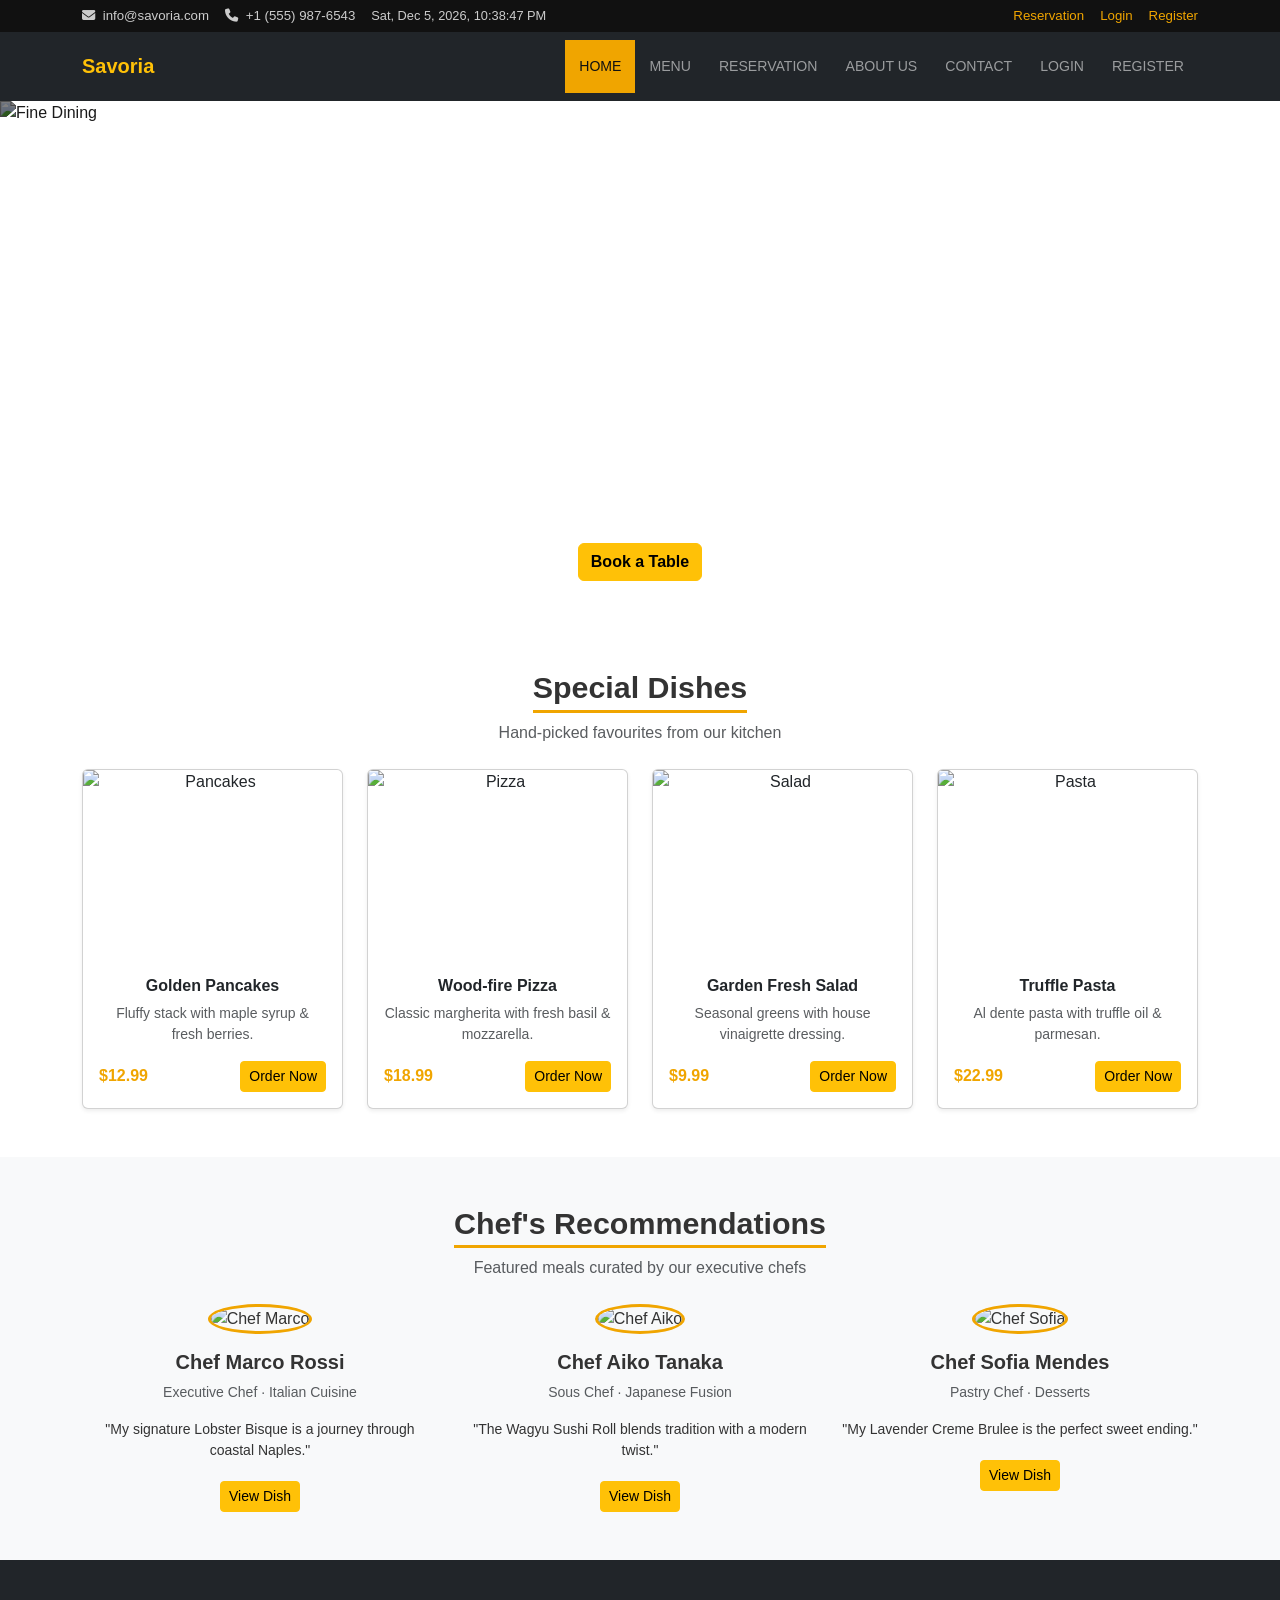
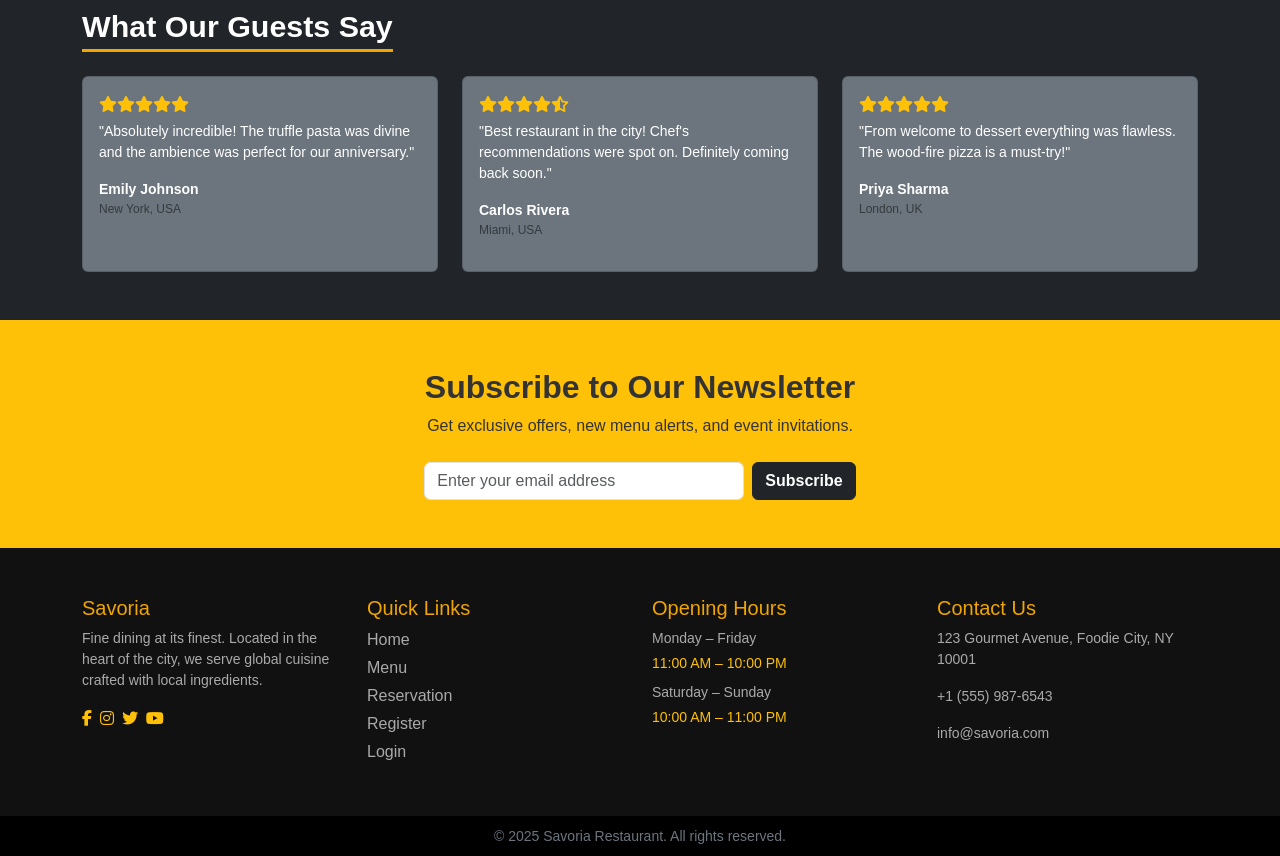
==== index.html @ f1e7884f "first commit" ====
<!DOCTYPE html>
<html lang="en">
<head>
  <meta charset="UTF-8" />
  <meta name="viewport" content="width=device-width, initial-scale=1.0" />
  <title>Savoria Restaurant</title>
  <link rel="stylesheet" href="https://cdn.jsdelivr.net/npm/bootstrap@5.3.3/dist/css/bootstrap.min.css" />
  <link rel="stylesheet" href="https://cdnjs.cloudflare.com/ajax/libs/font-awesome/6.5.0/css/all.min.css" />
  <link rel="stylesheet" href="style.css" />
</head>
<body>

<div class="top-bar">
  <div class="container d-flex justify-content-between flex-wrap align-items-center gap-2">
    <div class="d-flex gap-3">
      <span><i class="fas fa-envelope me-1"></i> info@savoria.com</span>
      <span><i class="fas fa-phone me-1"></i> +1 (555) 987-6543</span>
      <span id="datetime-display"></span>
    </div>
    <div class="d-flex gap-3">
      <a href="reservation.html">Reservation</a>
      <a href="login.html">Login</a>
      <a href="signup.html">Register</a>
    </div>
  </div>
</div>

<nav class="navbar navbar-expand-lg navbar-dark bg-dark sticky-top">
  <div class="container">
    <a class="navbar-brand fw-bold text-warning" href="index.html">Savoria</a>
    <button class="navbar-toggler" type="button" data-bs-toggle="collapse" data-bs-target="#navMenu">
      <span class="navbar-toggler-icon"></span>
    </button>
    <div class="collapse navbar-collapse" id="navMenu">
      <ul class="navbar-nav ms-auto">
        <li class="nav-item"><a class="nav-link active" href="index.html">Home</a></li>
        <li class="nav-item"><a class="nav-link" href="menu.html">Menu</a></li>
        <li class="nav-item"><a class="nav-link" href="reservation.html">Reservation</a></li>
        <li class="nav-item"><a class="nav-link" href="#about">About Us</a></li>
        <li class="nav-item"><a class="nav-link" href="#contact">Contact</a></li>
        <li class="nav-item"><a class="nav-link" href="login.html">Login</a></li>
        <li class="nav-item"><a class="nav-link" href="signup.html">Register</a></li>
      </ul>
    </div>
  </div>
</nav>

<div class="hero-static position-relative">
  <img src="https://images.unsplash.com/photo-1504674900247-0877df9cc836?w=1400&q=80" class="d-block w-100 hero-slide" alt="Fine Dining" />
  <div class="carousel-caption">
    <h1>Experience Fine Dining</h1>
    <p>Crafted with passion, served with love</p>
    <a href="reservation.html" class="btn btn-warning fw-bold mt-2">Book a Table</a>
  </div>
</div>

<section class="py-5">
  <div class="container text-center">
    <h2 class="section-heading mb-2">Special Dishes</h2>
    <p class="text-muted mb-4">Hand-picked favourites from our kitchen</p>
    <div class="row g-4">
      <div class="col-sm-6 col-lg-3">
        <div class="card h-100 shadow-sm">
          <img src="https://images.unsplash.com/photo-1567620905732-2d1ec7ab7445?w=400&q=80" class="card-img-top" alt="Pancakes" />
          <div class="card-body">
            <h6 class="card-title fw-bold">Golden Pancakes</h6>
            <p class="card-text text-muted small">Fluffy stack with maple syrup & fresh berries.</p>
            <div class="d-flex justify-content-between align-items-center">
              <span class="price">$12.99</span>
              <a href="dish-detail.html" class="btn btn-sm btn-warning">Order Now</a>
            </div>
          </div>
        </div>
      </div>
      <div class="col-sm-6 col-lg-3">
        <div class="card h-100 shadow-sm">
          <img src="https://images.unsplash.com/photo-1565299624946-b28f40a0ae38?w=400&q=80" class="card-img-top" alt="Pizza" />
          <div class="card-body">
            <h6 class="card-title fw-bold">Wood-fire Pizza</h6>
            <p class="card-text text-muted small">Classic margherita with fresh basil & mozzarella.</p>
            <div class="d-flex justify-content-between align-items-center">
              <span class="price">$18.99</span>
              <a href="dish-detail.html" class="btn btn-sm btn-warning">Order Now</a>
            </div>
          </div>
        </div>
      </div>
      <div class="col-sm-6 col-lg-3">
        <div class="card h-100 shadow-sm">
          <img src="https://images.unsplash.com/photo-1540189549336-e6e99c3679fe?w=400&q=80" class="card-img-top" alt="Salad" />
          <div class="card-body">
            <h6 class="card-title fw-bold">Garden Fresh Salad</h6>
            <p class="card-text text-muted small">Seasonal greens with house vinaigrette dressing.</p>
            <div class="d-flex justify-content-between align-items-center">
              <span class="price">$9.99</span>
              <a href="dish-detail.html" class="btn btn-sm btn-warning">Order Now</a>
            </div>
          </div>
        </div>
      </div>
      <div class="col-sm-6 col-lg-3">
        <div class="card h-100 shadow-sm">
          <img src="https://images.unsplash.com/photo-1563379091339-03b21ab4a4f8?w=400&q=80" class="card-img-top" alt="Pasta" />
          <div class="card-body">
            <h6 class="card-title fw-bold">Truffle Pasta</h6>
            <p class="card-text text-muted small">Al dente pasta with truffle oil & parmesan.</p>
            <div class="d-flex justify-content-between align-items-center">
              <span class="price">$22.99</span>
              <a href="dish-detail.html" class="btn btn-sm btn-warning">Order Now</a>
            </div>
          </div>
        </div>
      </div>
    </div>
  </div>
</section>

<section class="py-5 bg-light">
  <div class="container text-center">
    <h2 class="section-heading mb-2">Chef's Recommendations</h2>
    <p class="text-muted mb-4">Featured meals curated by our executive chefs</p>
    <div class="row g-4 justify-content-center">
      <div class="col-md-4">
        <img src="https://images.unsplash.com/photo-1577219491135-ce391730fb2c?w=200&q=80" class="chef-img mb-3" alt="Chef Marco" />
        <h5 class="fw-bold">Chef Marco Rossi</h5>
        <p class="text-muted small">Executive Chef · Italian Cuisine</p>
        <p class="small">"My signature Lobster Bisque is a journey through coastal Naples."</p>
        <a href="dish-detail.html" class="btn btn-sm btn-warning mt-1">View Dish</a>
      </div>
      <div class="col-md-4">
        <img src="https://images.unsplash.com/photo-1565084888279-aca607ecce0c?w=200&q=80" class="chef-img mb-3" alt="Chef Aiko" />
        <h5 class="fw-bold">Chef Aiko Tanaka</h5>
        <p class="text-muted small">Sous Chef · Japanese Fusion</p>
        <p class="small">"The Wagyu Sushi Roll blends tradition with a modern twist."</p>
        <a href="dish-detail.html" class="btn btn-sm btn-warning mt-1">View Dish</a>
      </div>
      <div class="col-md-4">
        <img src="https://images.unsplash.com/photo-1581299894007-aaa50297cf16?w=200&q=80" class="chef-img mb-3" alt="Chef Sofia" />
        <h5 class="fw-bold">Chef Sofia Mendes</h5>
        <p class="text-muted small">Pastry Chef · Desserts</p>
        <p class="small">"My Lavender Creme Brulee is the perfect sweet ending."</p>
        <a href="dish-detail.html" class="btn btn-sm btn-warning mt-1">View Dish</a>
      </div>
    </div>
  </div>
</section>

<section class="py-5 bg-dark text-white">
  <div class="container">
    <h2 class="section-heading mb-4 text-center" style="border-color:#f0a500">What Our Guests Say</h2>
    <div class="row g-4">
      <div class="col-md-4">
        <div class="card bg-secondary text-white h-100">
          <div class="card-body">
            <p class="text-warning mb-1"><i class="fas fa-star"></i><i class="fas fa-star"></i><i class="fas fa-star"></i><i class="fas fa-star"></i><i class="fas fa-star"></i></p>
            <p class="small">"Absolutely incredible! The truffle pasta was divine and the ambience was perfect for our anniversary."</p>
            <p class="fw-bold mb-0 small">Emily Johnson</p>
            <p class="text-muted" style="font-size:0.75rem">New York, USA</p>
          </div>
        </div>
      </div>
      <div class="col-md-4">
        <div class="card bg-secondary text-white h-100">
          <div class="card-body">
            <p class="text-warning mb-1"><i class="fas fa-star"></i><i class="fas fa-star"></i><i class="fas fa-star"></i><i class="fas fa-star"></i><i class="fas fa-star-half-alt"></i></p>
            <p class="small">"Best restaurant in the city! Chef's recommendations were spot on. Definitely coming back soon."</p>
            <p class="fw-bold mb-0 small">Carlos Rivera</p>
            <p class="text-muted" style="font-size:0.75rem">Miami, USA</p>
          </div>
        </div>
      </div>
      <div class="col-md-4">
        <div class="card bg-secondary text-white h-100">
          <div class="card-body">
            <p class="text-warning mb-1"><i class="fas fa-star"></i><i class="fas fa-star"></i><i class="fas fa-star"></i><i class="fas fa-star"></i><i class="fas fa-star"></i></p>
            <p class="small">"From welcome to dessert everything was flawless. The wood-fire pizza is a must-try!"</p>
            <p class="fw-bold mb-0 small">Priya Sharma</p>
            <p class="text-muted" style="font-size:0.75rem">London, UK</p>
          </div>
        </div>
      </div>
    </div>
  </div>
</section>

<section class="py-5 bg-warning">
  <div class="container text-center">
    <h2 class="fw-bold mb-2">Subscribe to Our Newsletter</h2>
    <p class="mb-4">Get exclusive offers, new menu alerts, and event invitations.</p>
    <form id="newsletter-form" class="d-flex justify-content-center flex-wrap gap-2">
      <input type="email" class="form-control" style="max-width:320px" placeholder="Enter your email address" required />
      <button type="submit" class="btn btn-dark fw-bold">Subscribe</button>
    </form>
  </div>
</section>

<footer class="footer-top py-5" id="contact">
  <div class="container">
    <div class="row g-4">
      <div class="col-md-3">
        <h5>Savoria</h5>
        <p class="small">Fine dining at its finest. Located in the heart of the city, we serve global cuisine crafted with local ingredients.</p>
        <div class="d-flex gap-2 mt-2">
          <a href="#" class="text-warning"><i class="fab fa-facebook-f"></i></a>
          <a href="#" class="text-warning"><i class="fab fa-instagram"></i></a>
          <a href="#" class="text-warning"><i class="fab fa-twitter"></i></a>
          <a href="#" class="text-warning"><i class="fab fa-youtube"></i></a>
        </div>
      </div>
      <div class="col-md-3">
        <h5>Quick Links</h5>
        <a href="index.html">Home</a>
        <a href="menu.html">Menu</a>
        <a href="reservation.html">Reservation</a>
        <a href="signup.html">Register</a>
        <a href="login.html">Login</a>
      </div>
      <div class="col-md-3">
        <h5>Opening Hours</h5>
        <p class="small mb-1">Monday – Friday</p>
        <p class="small text-warning mb-2">11:00 AM – 10:00 PM</p>
        <p class="small mb-1">Saturday – Sunday</p>
        <p class="small text-warning">10:00 AM – 11:00 PM</p>
      </div>
      <div class="col-md-3">
        <h5>Contact Us</h5>
        <p class="small">123 Gourmet Avenue, Foodie City, NY 10001</p>
        <p class="small">+1 (555) 987-6543</p>
        <p class="small">info@savoria.com</p>
      </div>
    </div>
  </div>
</footer>

<div class="bg-black text-secondary text-center py-2" id="about">
  <small>&copy; 2025 Savoria Restaurant. All rights reserved.</small>
</div>

<script src="https://cdn.jsdelivr.net/npm/bootstrap@5.3.3/dist/js/bootstrap.bundle.min.js"></script>
<script src="https://code.jquery.com/jquery-3.7.1.min.js"></script>
<script src="script.js"></script>
</body>
</html>
---- style.css ----
:root {
  --primary: #f0a500;
  --dark: #111111;
  --light-bg: #f8f5f0;
}

body {
  font-family: 'Segoe UI', sans-serif;
  color: #333;
}

.top-bar {
  background: #111;
  color: #ccc;
  font-size: 0.83rem;
  padding: 6px 0;
}

.top-bar a {
  color: #f0a500;
  text-decoration: none;
}

.navbar .nav-link {
  text-transform: uppercase;
  font-size: 0.88rem;
  padding: 16px 14px !important;
}

.navbar .nav-link:hover,
.navbar .nav-link.active {
  background: #f0a500;
  color: #111 !important;
}

.hero-slide {
  height: 520px;
  object-fit: cover;
  filter: brightness(0.5);
}

.carousel-caption h1 {
  font-size: 2.6rem;
  font-weight: 700;
}

.section-heading {
  font-size: 1.9rem;
  font-weight: 700;
  border-bottom: 3px solid #f0a500;
  display: inline-block;
  padding-bottom: 4px;
}

.card-img-top {
  height: 190px;
  object-fit: cover;
}

.price {
  color: #f0a500;
  font-weight: 700;
}

.chef-img {
  width: 110px;
  height: 110px;
  border-radius: 50%;
  object-fit: cover;
  border: 3px solid #f0a500;
}

.footer-top {
  background: #111;
  color: #aaa;
}

.footer-top h5 {
  color: #f0a500;
}

.footer-top a {
  color: #aaa;
  display: block;
  text-decoration: none;
  margin-bottom: 4px;
}

.footer-top a:hover {
  color: #f0a500;
}

.page-banner {
  background: #1a1a2e;
  color: #fff;
  padding: 50px 0 35px;
}

.page-banner h2 {
  color: #f0a500;
  font-weight: 700;
}

.zoom-box {
  overflow: hidden;
  border-radius: 8px;
}

.zoom-box img {
  width: 100%;
  transition: transform 0.4s;
  display: block;
}

.zoom-box:hover img {
  transform: scale(1.5);
}

.qty-btn {
  width: 34px;
  height: 34px;
  border: 1px solid #ccc;
  background: #fff;
  border-radius: 4px;
  cursor: pointer;
}

.qty-input {
  width: 46px;
  text-align: center;
  border: 1px solid #ccc;
  border-radius: 4px;
  height: 34px;
}

#datetime-display {
  font-size: 0.8rem;
}

/* ── NAVBAR ── */
.main-navbar {
  background: var(--dark);
  box-shadow: 0 2px 10px rgba(0,0,0,0.4);
}

.main-navbar .navbar-brand {
  color: var(--primary);
  font-size: 1.5rem;
  font-weight: 700;
  letter-spacing: 1px;
}

.main-navbar .navbar-brand:hover {
  color: #fff;
}

/* ── PAGE HERO (breadcrumb banner) ── */
.page-hero {
  background: linear-gradient(135deg, #1a1a2e 0%, #16213e 60%, #0f3460 100%);
  color: #fff;
  padding: 55px 0 38px;
  border-bottom: 3px solid var(--primary);
}

.page-hero h2 {
  color: var(--primary);
  font-weight: 700;
  font-size: 2rem;
}

.page-hero .breadcrumb-item a {
  color: var(--primary);
  text-decoration: none;
}

.page-hero .breadcrumb-item.active,
.page-hero .breadcrumb-item + .breadcrumb-item::before {
  color: #ccc;
}

/* ── GOLD BUTTON ── */
.btn-gold {
  background: var(--primary);
  color: var(--dark);
  font-weight: 700;
  border: 2px solid var(--primary);
  border-radius: 6px;
  transition: background 0.25s, color 0.25s;
}

.btn-gold:hover {
  background: #c98a00;
  border-color: #c98a00;
  color: #fff;
}

/* ── IMAGE ZOOM CONTAINER ── */
.zoom-container {
  overflow: hidden;
  border-radius: 12px;
  border: 2px solid #e5e5e5;
  box-shadow: 0 4px 18px rgba(0,0,0,0.1);
  cursor: zoom-in;
}

.zoom-container img {
  width: 100%;
  height: 360px;
  object-fit: cover;
  display: block;
  transition: transform 0.45s ease;
}

.zoom-container:hover img {
  transform: scale(1.45);
}

/* Thumbnail active border */
.thumb-img {
  border: 2px solid transparent !important;
  transition: border-color 0.2s;
}

.thumb-img:hover {
  border-color: var(--primary) !important;
}

/* ── SECTION TITLE ── */
.section-title {
  font-size: 1.9rem;
  font-weight: 700;
  color: var(--dark);
  position: relative;
  display: inline-block;
  padding-bottom: 8px;
}

.section-title::after {
  content: '';
  position: absolute;
  bottom: 0;
  left: 50%;
  transform: translateX(-50%);
  width: 60px;
  height: 3px;
  background: var(--primary);
  border-radius: 2px;
}

/* ── DISH CARDS (related dishes) ── */
.dish-card {
  border: none;
  border-radius: 12px;
  overflow: hidden;
  box-shadow: 0 3px 14px rgba(0,0,0,0.08);
  transition: transform 0.3s, box-shadow 0.3s;
}

.dish-card:hover {
  transform: translateY(-6px);
  box-shadow: 0 10px 28px rgba(0,0,0,0.14);
}

.dish-card img {
  width: 100%;
  height: 190px;
  object-fit: cover;
}

/* ── NAV TABS (description / nutrition / reviews) ── */
#dishTab .nav-link {
  color: #555;
  font-weight: 600;
  border: none;
  border-bottom: 3px solid transparent;
  border-radius: 0;
  padding: 10px 20px;
}

#dishTab .nav-link.active {
  color: var(--primary);
  border-bottom-color: var(--primary);
  background: transparent;
}

#dishTab .nav-link:hover {
  color: var(--primary);
}

/* ── NUTRITION TABLE ── */
.nutrition-table {
  border-radius: 8px;
  overflow: hidden;
}

.nutrition-table tbody tr:nth-child(even) {
  background: #fdf6e3;
}

/* ── BIG FOOTER ── */
.big-footer {
  background: #111;
  color: #aaa;
}

.big-footer h5 {
  color: var(--primary);
  font-weight: 700;
  margin-bottom: 14px;
}

.big-footer a {
  color: #aaa;
  display: block;
  text-decoration: none;
  margin-bottom: 6px;
  font-size: 0.92rem;
  transition: color 0.2s;
}

.big-footer a:hover {
  color: var(--primary);
}

.big-footer p.small {
  font-size: 0.88rem;
  line-height: 1.7;
}

/* ── FOOTER BOTTOM BAR ── */
.footer-bottom {
  background: #000;
  color: #666;
  padding: 14px 0;
  font-size: 0.85rem;
}

/* ── SOCIAL ICONS ── */
.social-icons a {
  display: inline-flex;
  align-items: center;
  justify-content: center;
  width: 36px;
  height: 36px;
  border-radius: 50%;
  background: #222;
  color: #aaa;
  margin-right: 8px;
  text-decoration: none;
  font-size: 0.9rem;
  transition: background 0.25s, color 0.25s;
}

.social-icons a:hover {
  background: var(--primary);
  color: var(--dark);
}

/* ── RESPONSIVE ── */
@media (max-width: 768px) {
  .hero-slide { height: 280px; }
  .carousel-caption h1 { font-size: 1.6rem; }
  .zoom-container img { height: 260px; }
  .page-hero h2 { font-size: 1.5rem; }
}
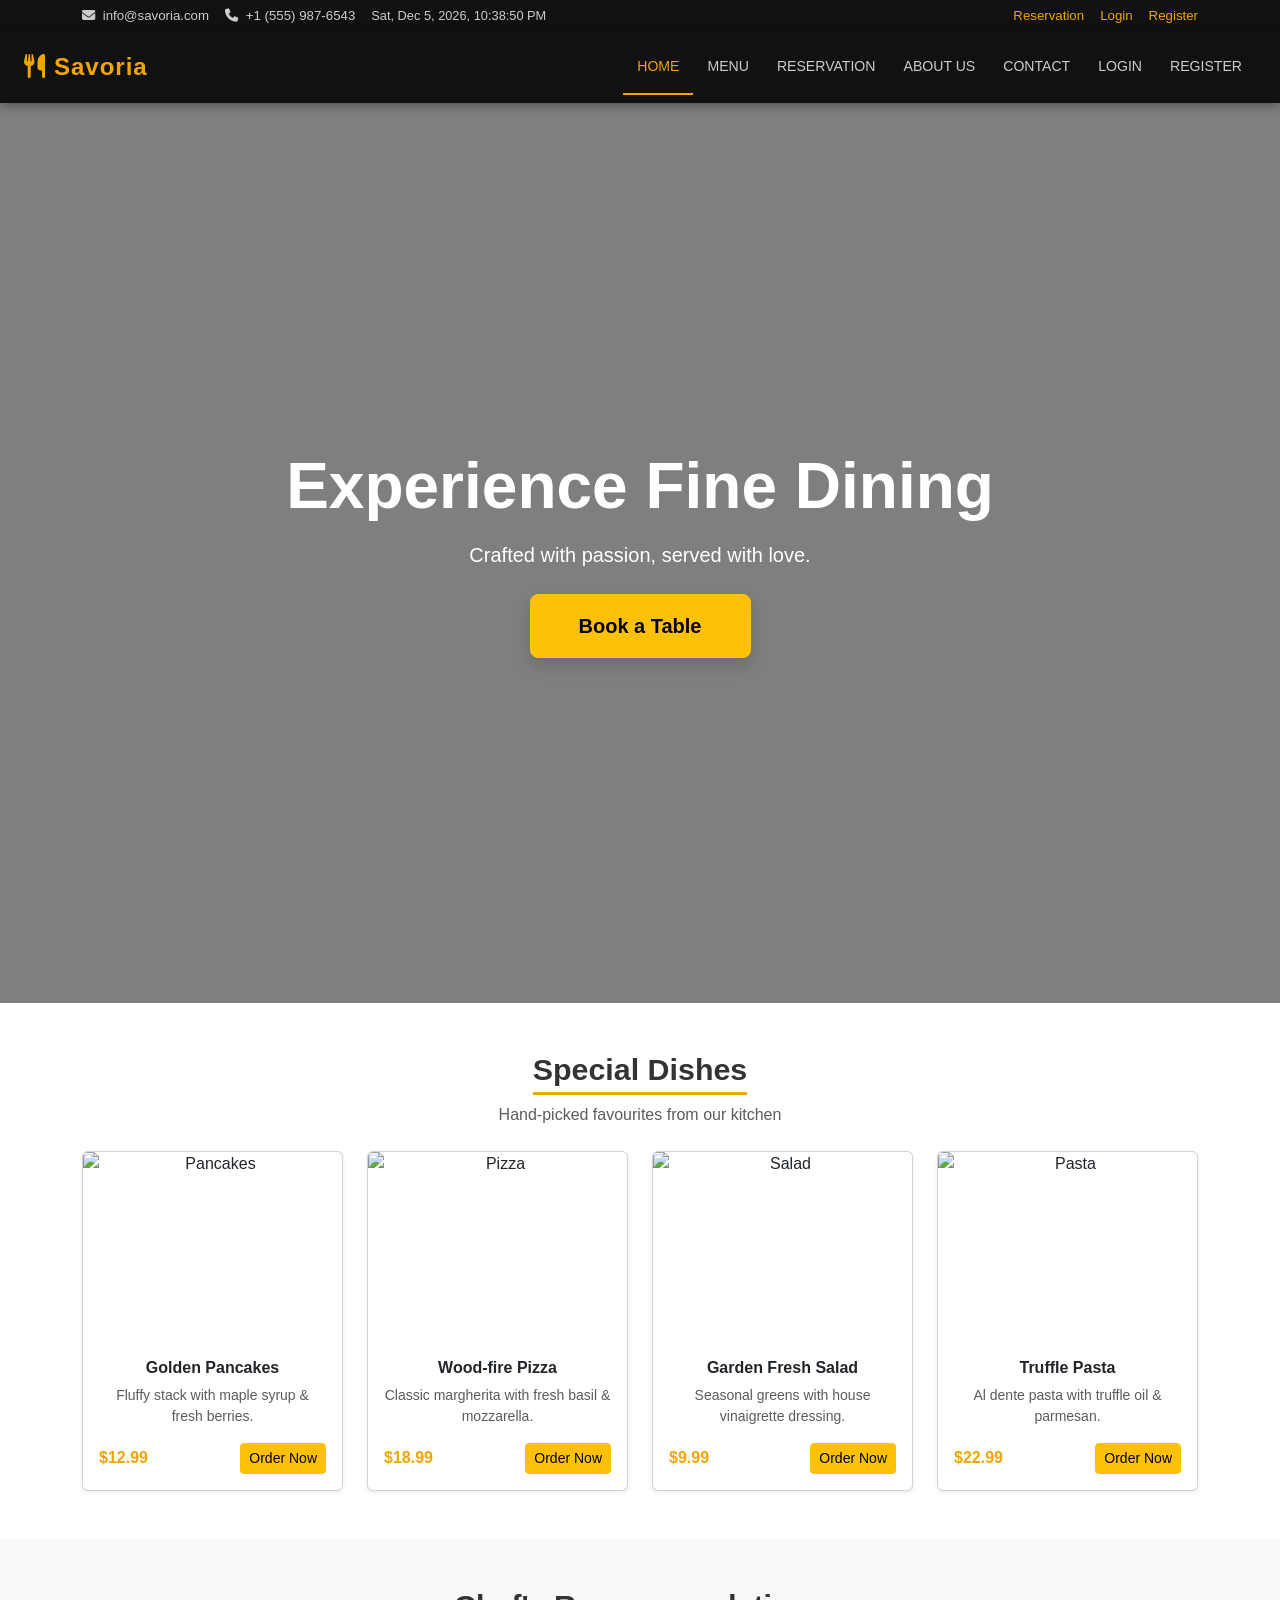
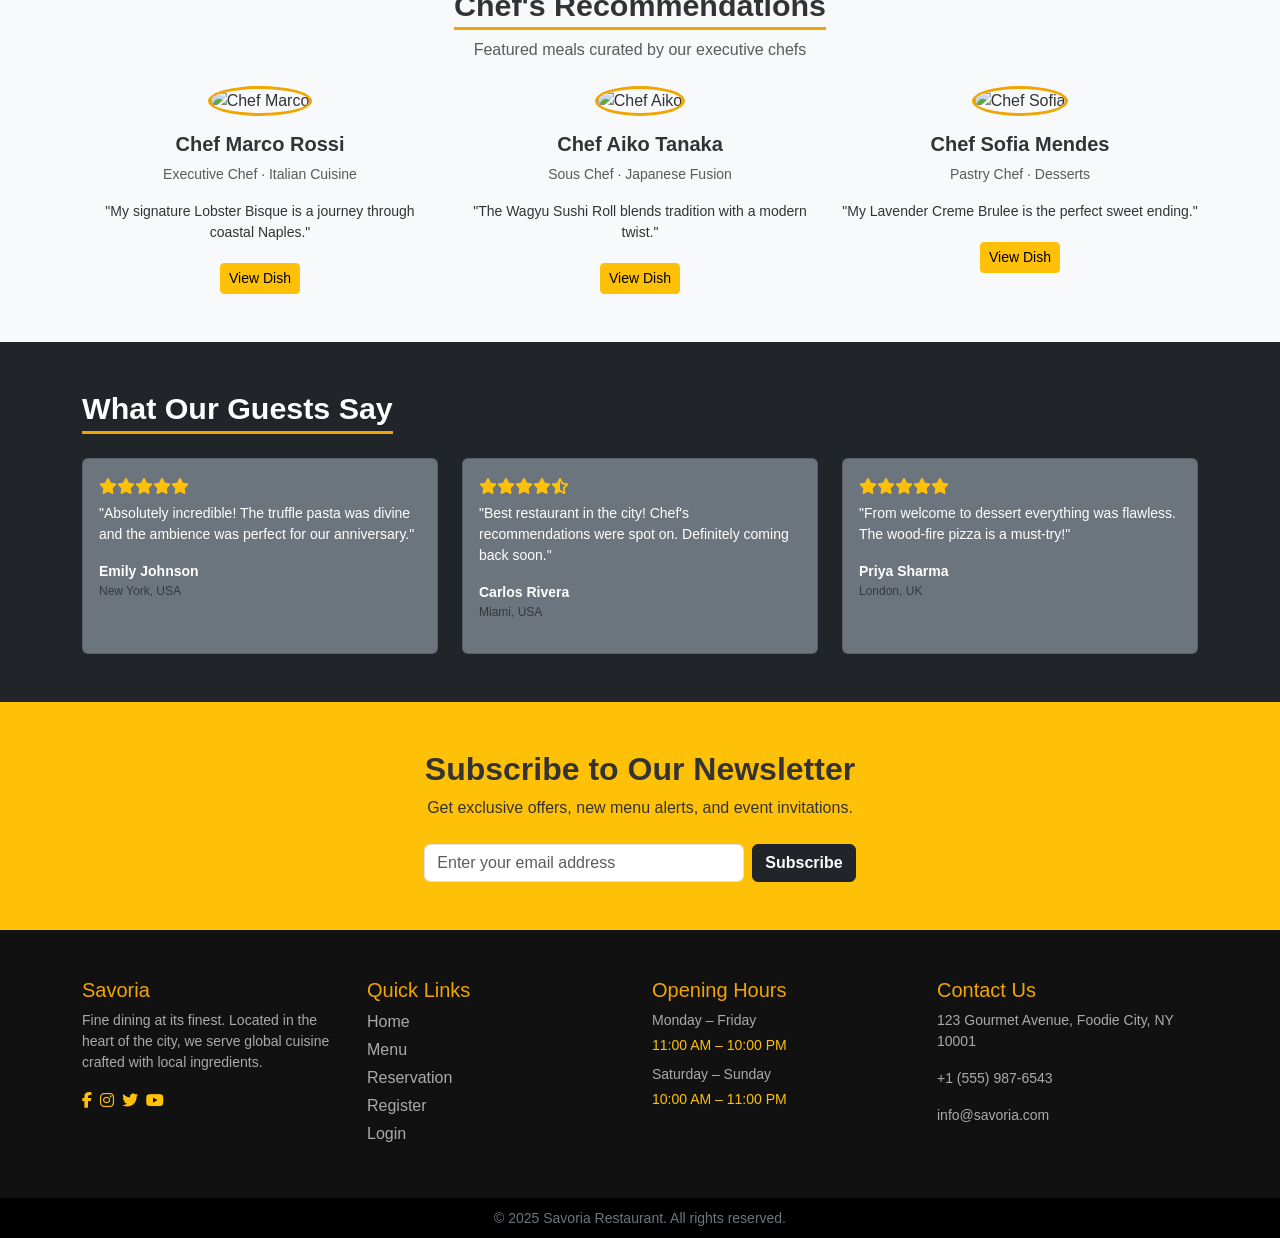
==== commit db3ebd9a: "update" ====
--- a/index.html
+++ b/index.html
@@ -25,13 +25,13 @@
   </div>
 </div>
 
-<nav class="navbar navbar-expand-lg navbar-dark bg-dark sticky-top">
-  <div class="container">
-    <a class="navbar-brand fw-bold text-warning" href="index.html">Savoria</a>
-    <button class="navbar-toggler" type="button" data-bs-toggle="collapse" data-bs-target="#navMenu">
-      <span class="navbar-toggler-icon"></span>
+<nav class="navbar navbar-expand-lg main-navbar sticky-top">
+  <div class="container-fluid px-4">
+    <a class="navbar-brand" href="index.html"><i class="fas fa-utensils me-2"></i>Savoria</a>
+    <button class="navbar-toggler" type="button" data-bs-toggle="collapse" data-bs-target="#mainNav">
+      <span class="navbar-toggler-icon" style="filter:invert(1)"></span>
     </button>
-    <div class="collapse navbar-collapse" id="navMenu">
+    <div class="collapse navbar-collapse" id="mainNav">
       <ul class="navbar-nav ms-auto">
         <li class="nav-item"><a class="nav-link active" href="index.html">Home</a></li>
         <li class="nav-item"><a class="nav-link" href="menu.html">Menu</a></li>
@@ -45,15 +45,22 @@
   </div>
 </nav>
 
-<div class="hero-static position-relative">
-  <img src="https://images.unsplash.com/photo-1504674900247-0877df9cc836?w=1400&q=80" class="d-block w-100 hero-slide" alt="Fine Dining" />
-  <div class="carousel-caption">
-    <h1>Experience Fine Dining</h1>
-    <p>Crafted with passion, served with love</p>
-    <a href="reservation.html" class="btn btn-warning fw-bold mt-2">Book a Table</a>
+<div class="hero-static position-relative vh-100 overflow-hidden">
+
+  <div class="position-absolute w-100 h-100" 
+       style="background: linear-gradient(rgba(0,0,0,0.5), rgba(0,0,0,0.5)), 
+              url('https://images.unsplash.com/photo-1504674900247-0877df9cc836?w=1400&q=80') center/cover no-repeat;">
+  </div>
+
+
+  <div class="container h-100 position-relative d-flex align-items-center justify-content-center text-center text-white">
+    <div class="col-lg-8">
+      <h1 class="display-3 fw-bold mb-3">Experience Fine Dining</h1>
+      <p class="lead mb-4 opacity-90">Crafted with passion, served with love.</p>
+      <a href="reservation.html" class="btn btn-warning btn-lg fw-bold px-5 py-3 shadow">Book a Table</a>
+    </div>
   </div>
 </div>
-
 <section class="py-5">
   <div class="container text-center">
     <h2 class="section-heading mb-2">Special Dishes</h2>
--- a/style.css
+++ b/style.css
@@ -27,10 +27,19 @@
   padding: 16px 14px !important;
 }
 
-.navbar .nav-link:hover,
+.navbar .nav-link {
+  color: #ccc !important;
+}
+
+.navbar .nav-link:hover {
+  color: var(--primary) !important;
+  background: transparent;
+}
+
 .navbar .nav-link.active {
-  background: #f0a500;
-  color: #111 !important;
+  color: var(--primary) !important;
+  background: transparent;
+  border-bottom: 2px solid var(--primary);
 }
 
 .hero-slide {
